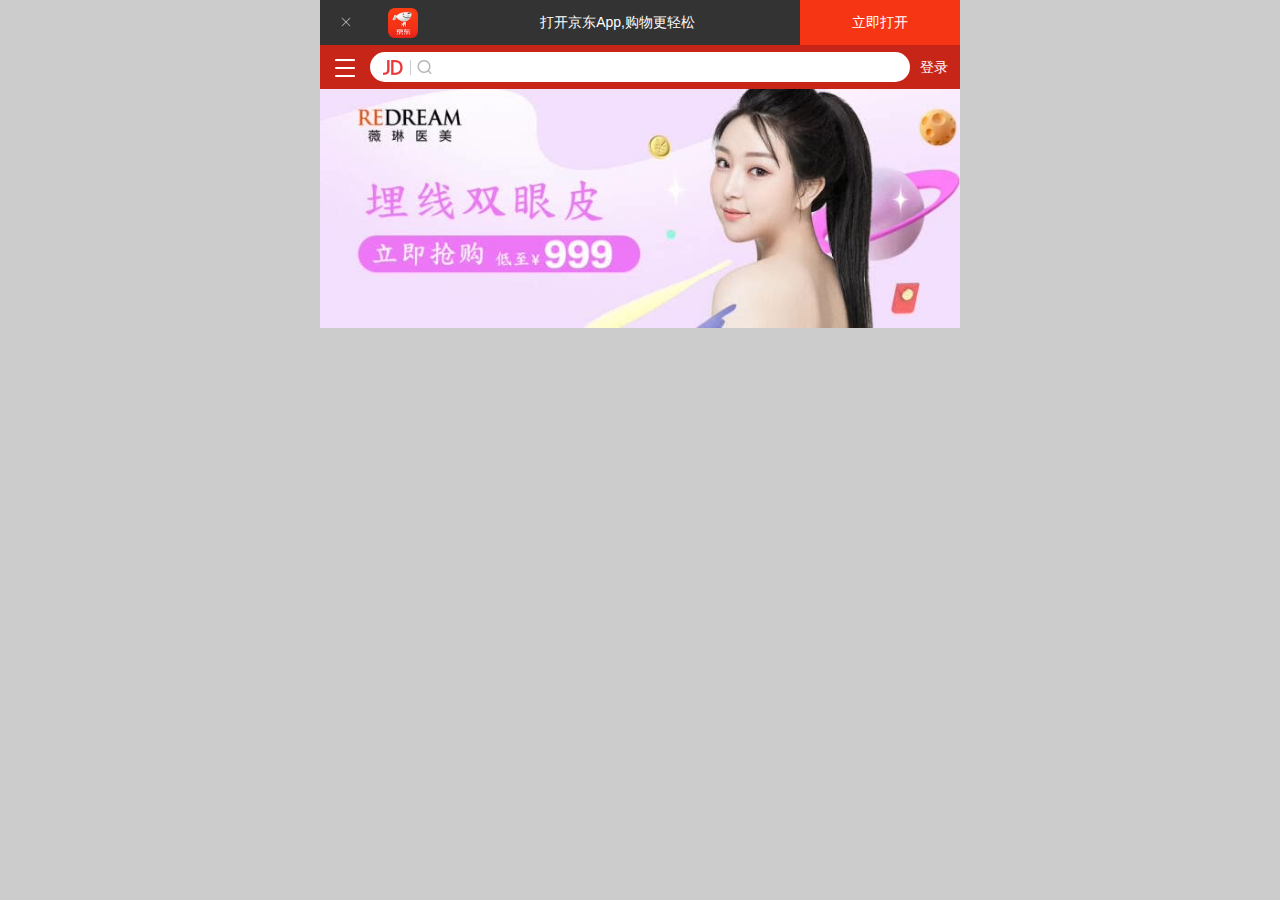
==== JD/index.html @ 42976925 "移动端京东" ====
<!DOCTYPE html>
<html lang="en">
<head>
    <meta charset="UTF-8">
    <meta name="viewport" content="width=device-width, initial-scale=1.0">
    <title>京东移动端首页</title>
    <link rel="stylesheet" href="css/normalize.css">
    <link rel="stylesheet" href="css/index.css">
</head>
<body>
    <div class="app">
        <ul>
            <li>
                <img src="images/close.png" alt="">
            </li>
            <li><img src="images/logo.png" alt=""></li>
            <li>打开京东App,购物更轻松</li>
            <li>立即打开</li>
        </ul>
    </div>
    <!--搜索-->
    <div class="search-wrap">
        <div class="search-btn"></div>
        <div class="search">
            <div class="jd-icon"></div>
            <div class="sou"></div>
        </div>
        <div class="search-login">登录</div>
    </div>
    <!--主体部分内容-->
    <div class="main-content">
        <!--滑动图-->
        <div class="slider">
            <img src="upload/banner.dpg" alt="">
        </div>

    </div>
</body>
</html>
---- JD/css/index.css ----
body {
    width: 100%;
    min-width: 320px;
    max-width: 640px;
    margin: 0 auto;
    background-color: #ccc;
    font-size: 14px;
    font-family: -apple-system, BlinkMacSystemFont, 'Segoe UI', Roboto, Oxygen, Ubuntu, Cantarell, 'Open Sans', 'Helvetica Neue', sans-serif;
    line-height: 1.5;
    color: #fff;
}

.app {
    height: 45px;
}

.app ul li {
    float: left;
    height: 45px;
    line-height: 45px;
    list-style: none;
    text-align: center;
    color: #fff;
    background-color: #333333;
}

.app ul li:nth-child(1) {
    width: 8%;
}

.app ul li:nth-child(1) img {
    width: 10px;
}

.app ul li:nth-child(2) {
    width: 10%;
}

.app ul li:nth-child(2) img {
    width: 30px;
    vertical-align: middle;
}

.app ul li:nth-child(3) {
    width: 57%;
}

.app ul li:nth-child(4) {
    width: 25%;
    background-color: #F63515;
}

/* 搜索 */
.search-wrap {
    position: fixed;
    height: 44px;
    overflow: hidden;
    min-width: 320px;
    max-width: 640px;
    width: 100%;
    background-color: #C82519;
}

.search-btn {
    position: absolute;
    top: 0;
    left: 0;
    width: 40px;
    height: 44px;
}

.search-btn::before {
    content: "";
    display: block;
    width: 20px;
    height: 18px;
    background: url(../images/search-btn.png) no-repeat;
    background-size: 20px 18px;
    margin: 14px 0 0 15px;

}

.search-login {
    position: absolute;
    right: 0;
    top: 0;
    width: 40px;
    height: 44px;
    line-height: 44px;
}

.search {
    position: relative;
    height: 30px;
    background-color: #fff;
    margin: 0 50px;
    border-radius: 15px;
    margin-top: 7px;
}

.jd-icon {
    width: 20px;
    height: 15px;
    position: absolute;
    top: 8px;
    left: 13px;
    background: url(../images/jd.png) no-repeat;
    background-size: 20px 15px;
}

.jd-icon::after {
    position: absolute;
    top: 0;
    right: -8px;
    content: "";
    display: block;
    width: 1px;
    height: 15px;
    background-color: #ccc;
}

.sou {
    position: absolute;
    top: 8px;
    left: 45px;
    width: 18px;
    height: 15px;
    background-color: pink;
    background: url(../images/jd-sprites.png) -81px 0 no-repeat;
    background-size: 200px auto;
}

.slider {
    margin-top: 30px;
}

.slider img {
    width: 100%;
}
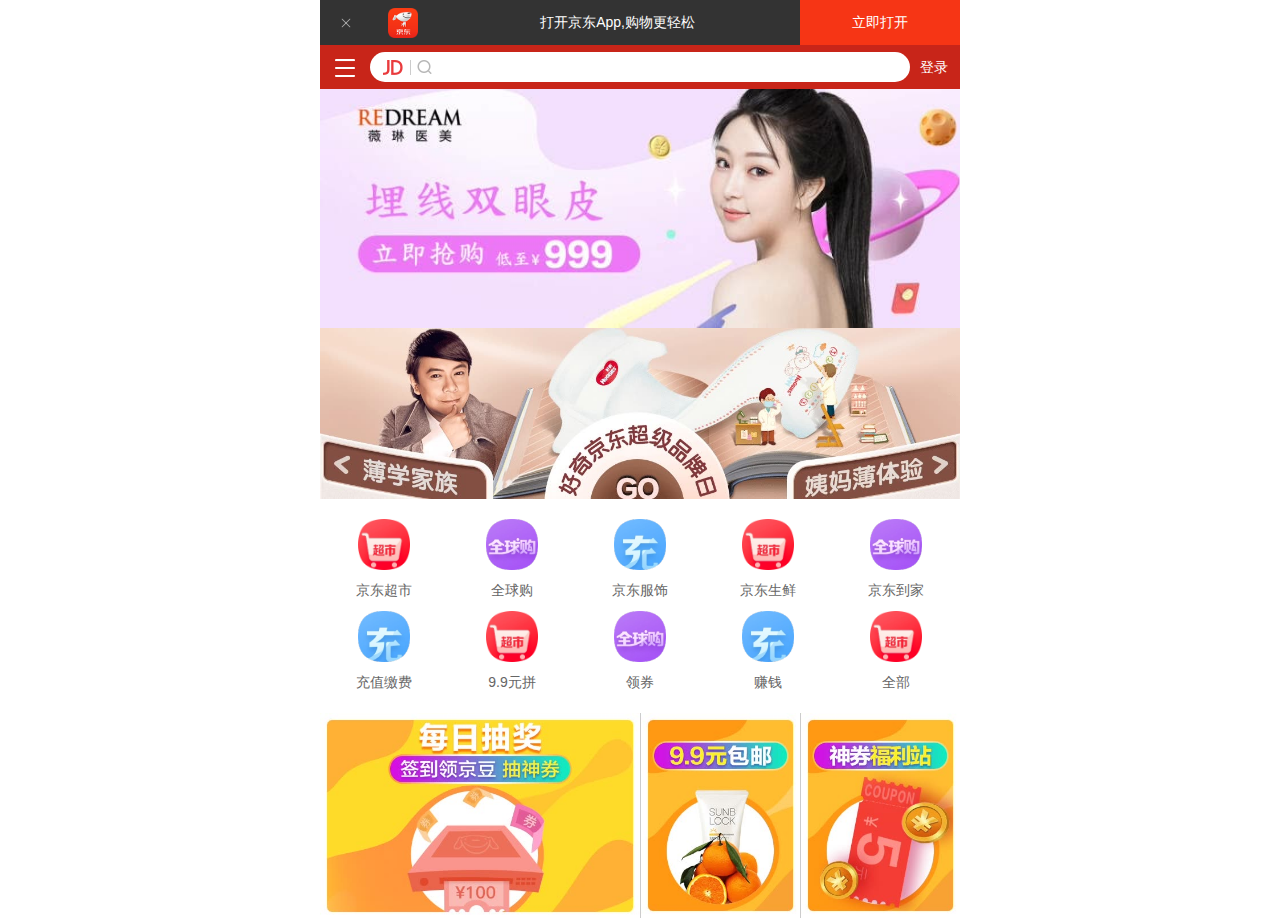
==== commit 7dd47720: "完成页面布局" ====
--- a/JD/index.html
+++ b/JD/index.html
@@ -33,7 +33,73 @@
         <div class="slider">
             <img src="upload/banner.dpg" alt="">
         </div>
-
+        <!--小家电品牌日-->
+        <div class="brand">
+            <div>
+                <a href="#"><img src="images/pic1.dpg" alt=""></a>
+            </div>
+            <div>
+                <a href="#"><img src="images/pic2.dpg" alt=""></a>
+            </div>
+            <div>
+                <a href="#"><img src="images/pic3.dpg" alt=""></a>
+            </div>
+        </div>
+        <!--nav部分-->
+        <div class="nav">
+            <a href="#">
+                <img src="images/nav1.webp" alt="">
+                <span>京东超市</span>
+            </a>
+            <a href="#">
+                <img src="images/nav2.webp" alt="">
+                <span>全球购</span>
+            </a>
+            <a href="#">
+                <img src="images/nav3.webp" alt="">
+                <span>京东服饰</span>
+            </a>
+            <a href="#">
+                <img src="images/nav1.webp" alt="">
+                <span>京东生鲜</span>
+            </a>
+            <a href="#">
+                <img src="images/nav2.webp" alt="">
+                <span>京东到家</span>
+            </a>
+            <a href="#">
+                <img src="images/nav3.webp" alt="">
+                <span>充值缴费</span>
+            </a>
+            <a href="#">
+                <img src="images/nav1.webp" alt="">
+                <span>9.9元拼</span>
+            </a>
+            <a href="#">
+                <img src="images/nav2.webp" alt="">
+                <span>领券</span>
+            </a>
+            <a href="#">
+                <img src="images/nav3.webp" alt="">
+                <span>赚钱</span>
+            </a>
+            <a href="#">
+                <img src="images/nav1.webp" alt="">
+                <span>全部</span>
+            </a>
+        </div>
+        <!--新闻模块-->
+        <div class="news">
+            <a href="#">
+                <img src="images/new1.dpg" alt="">
+            </a>
+            <a href="#">
+                <img src="images/new2.dpg" alt="">
+            </a>
+            <a href="#">
+                <img src="images/new3.dpg" alt="">
+            </a>
+        </div>
     </div>
 </body>
 </html>--- a/JD/css/index.css
+++ b/JD/css/index.css
@@ -3,11 +3,32 @@
     min-width: 320px;
     max-width: 640px;
     margin: 0 auto;
-    background-color: #ccc;
     font-size: 14px;
     font-family: -apple-system, BlinkMacSystemFont, 'Segoe UI', Roboto, Oxygen, Ubuntu, Cantarell, 'Open Sans', 'Helvetica Neue', sans-serif;
     line-height: 1.5;
     color: #fff;
+}
+
+* {
+    -webkit-tap-highlight-color: transparent;
+}
+
+input {
+    -webkit-appearance: none;
+}
+
+img, 
+a {
+    -webkit-touch-callout: none
+}
+
+a {
+    color: #666;
+    text-decoration: none;
+}
+
+img {
+    vertical-align: top;
 }
 
 .app {
@@ -22,6 +43,10 @@
     text-align: center;
     color: #fff;
     background-color: #333333;
+}
+
+.app ul li img {
+    vertical-align: middle;
 }
 
 .app ul li:nth-child(1) {
@@ -130,10 +155,80 @@
     background-size: 200px auto;
 }
 
+.main-content {
+    overflow: hidden;
+}
+
 .slider {
     margin-top: 30px;
 }
 
 .slider img {
     width: 100%;
-}+}
+
+/* 品牌日 */
+.brand {
+    overflow: hidden;
+}
+
+.brand div {
+    float: left;
+    width: 33.33%;
+}
+
+.brand div img {
+    width: 100%;
+    height: 100%;
+    vertical-align: top;
+}
+
+.nav {
+    clear: both;
+    padding-top: 10px;
+}
+
+.nav a {
+    float: left;
+    width: 20%;
+    text-align: center;
+}
+
+.nav a img {
+    width: 40%;
+    margin: 10px 0;
+}
+
+.nav a span {
+    display: block;
+}
+
+/* news*/
+.news {
+    clear: both;
+    padding-top: 20px;
+}
+
+.news img {
+    width: 100%;
+}
+
+.news a {
+    float: left;
+    box-sizing: border-box;
+}
+
+.news a:nth-child(1) {
+    width: 50%;
+}
+
+.news a:nth-child(2) {
+    width: 25%;
+    border-left: 1px solid #ccc;
+}
+
+.news a:nth-child(3) {
+    width: 25%;
+    border-left: 1px solid #ccc;
+}
+
